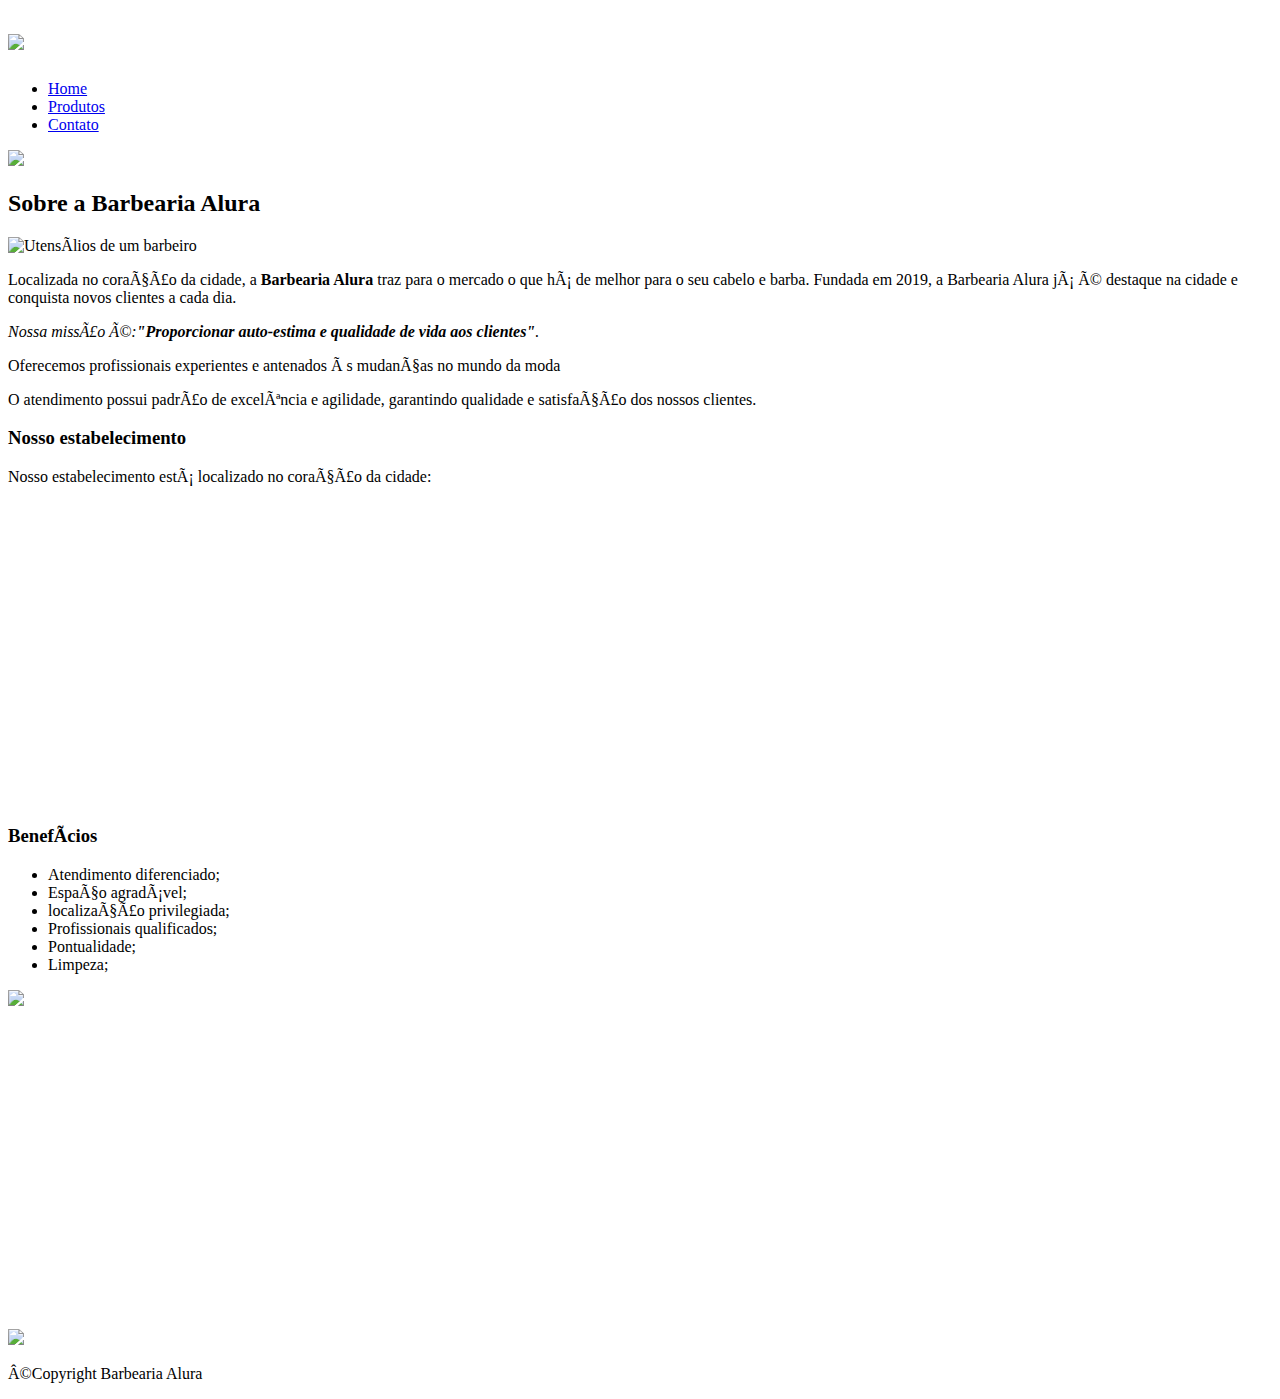
==== index.html @ 85f99bd8 "primeiro commit" ====
<!DOCTYPE html>
<html lang="pt-br">
 <head>   
 
    <meta charset="UTF=8"> 
    <meta name="viewport" content="width=device-width">  
 
    <title>Barbearia Alura</title>
    <link rel="stylesheet" href="reset.css">
    <link rel="stylesheet" href="style.css">
    <link rel="preconnect" href="https://fonts.googleapis.com">
    <link rel="preconnect" href="https://fonts.gstatic.com" crossorigin>
    <link href="https://fonts.googleapis.com/css2?family=Montserrat:wght@300&display=swap" rel="stylesheet"> 

 </head>
 <body>

  <header>
    <div class="caixa">
        <h1><img src="logo.png"> </h1>
        <nav>
            <ul>
                <li><a href="index.html">Home</a></li>
                <li><a href="paginaDosProdutos.html">Produtos</a></li>
                <li><a href="contato.html">Contato</a></li>
            </ul>
        </nav>
    </div>
  </header>
     <img class="banner" src="barbearia-9-de-julho-selo-cc3b3pia.webp">
  <main>   
    <section class="principal">
        <h2 class="tituloprincipal" >Sobre a Barbearia Alura</h2>
        <img class="utensilios" src="utensilios.jpg" alt="Utensílios de um barbeiro">

    
        <p>Localizada no coração da cidade, a <strong>Barbearia Alura</strong> traz para o mercado o que há de melhor para o seu cabelo e barba. Fundada em 2019, a Barbearia Alura já é destaque na cidade e conquista novos clientes a cada dia.

        </p>

        <p id="missao"><em>Nossa missão é:<strong>"Proporcionar auto-estima e qualidade de vida aos clientes"</strong>.</em></p>

        <p>Oferecemos profissionais experientes e antenados às mudanças no mundo da moda</p> 

        <p>O atendimento possui padrão de excelência e agilidade, garantindo qualidade e satisfação dos nossos clientes.</p>
    </section>
    
    <section class="mapa">
      <h3 class="tituloprincipal">Nosso estabelecimento</h3>
      <p>Nosso estabelecimento está localizado no coração da cidade:</p>
      <div class="mapa-conteudo">
          <iframe src="https://www.google.com/maps/embed?pb=!1m18!1m12!1m3!1d14909.907965841236!2d-45.29401492414123!3d-20.893120748351407!2m3!1f0!2f0!3f0!3m2!1i1024!2i768!4f13.1!3m3!1m2!1s0x94b53f4be33c6127%3A0xd71a016e85c9d4c2!2sCemit%C3%A9rio%20Jardim%20da%20Paz!5e0!3m2!1spt-BR!2sbr!4v1643015647544!5m2!1spt-BR!2sbr" width="100%" height="300" style="border:0;" allowfullscreen="" loading="lazy"></iframe>
      </div>    
    </section>

   <section class="beneficios">
    <h3 class="tituloprincipal">Benefícios</h3>
    <div class="conteudo-beneficios">
    <ul class="lista-beneficios">
        <li class="itens">Atendimento diferenciado;</li>
        <li class="itens">Espaço agradável;</li>
        <li class="itens">localização privilegiada; </li>
        <li class="itens">Profissionais qualificados;</li>
        <li class="itens">Pontualidade;</li>
        <li class="itens">Limpeza;</li>
    </ul><img src="beneficios.jpg" class="imagem-beneficios">
    </div>
    <div class="video">
        <iframe width="100%" height="315" src="https://www.youtube.com/embed/7UZZMorD1HE" title="YouTube video player" frameborder="0" allow="accelerometer; autoplay; clipboard-write; encrypted-media; gyroscope; picture-in-picture" allowfullscreen></iframe>
    </div>
    </section>
</main>
<footer>
    <img src="logo-branco.png">
    <p class= "copyright">©Copyright Barbearia Alura</p>
</footer>
</body>
</html>
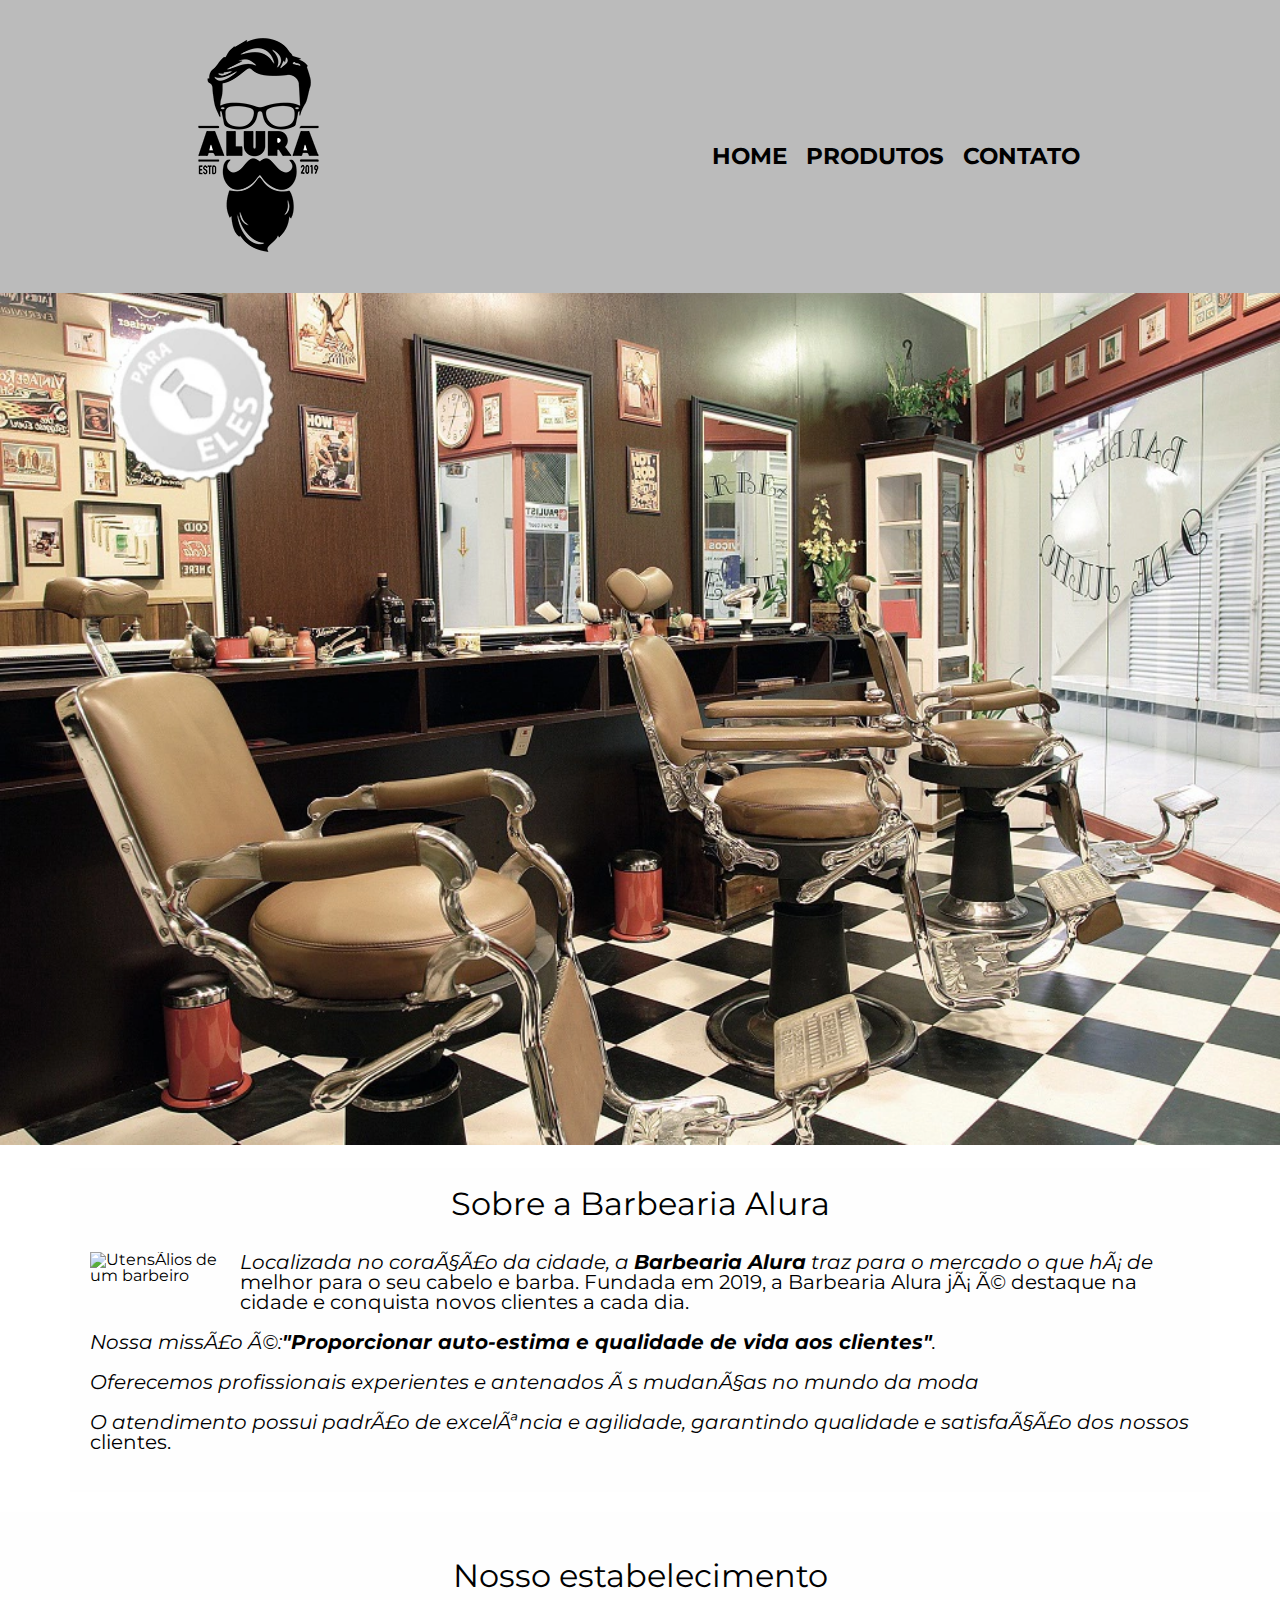
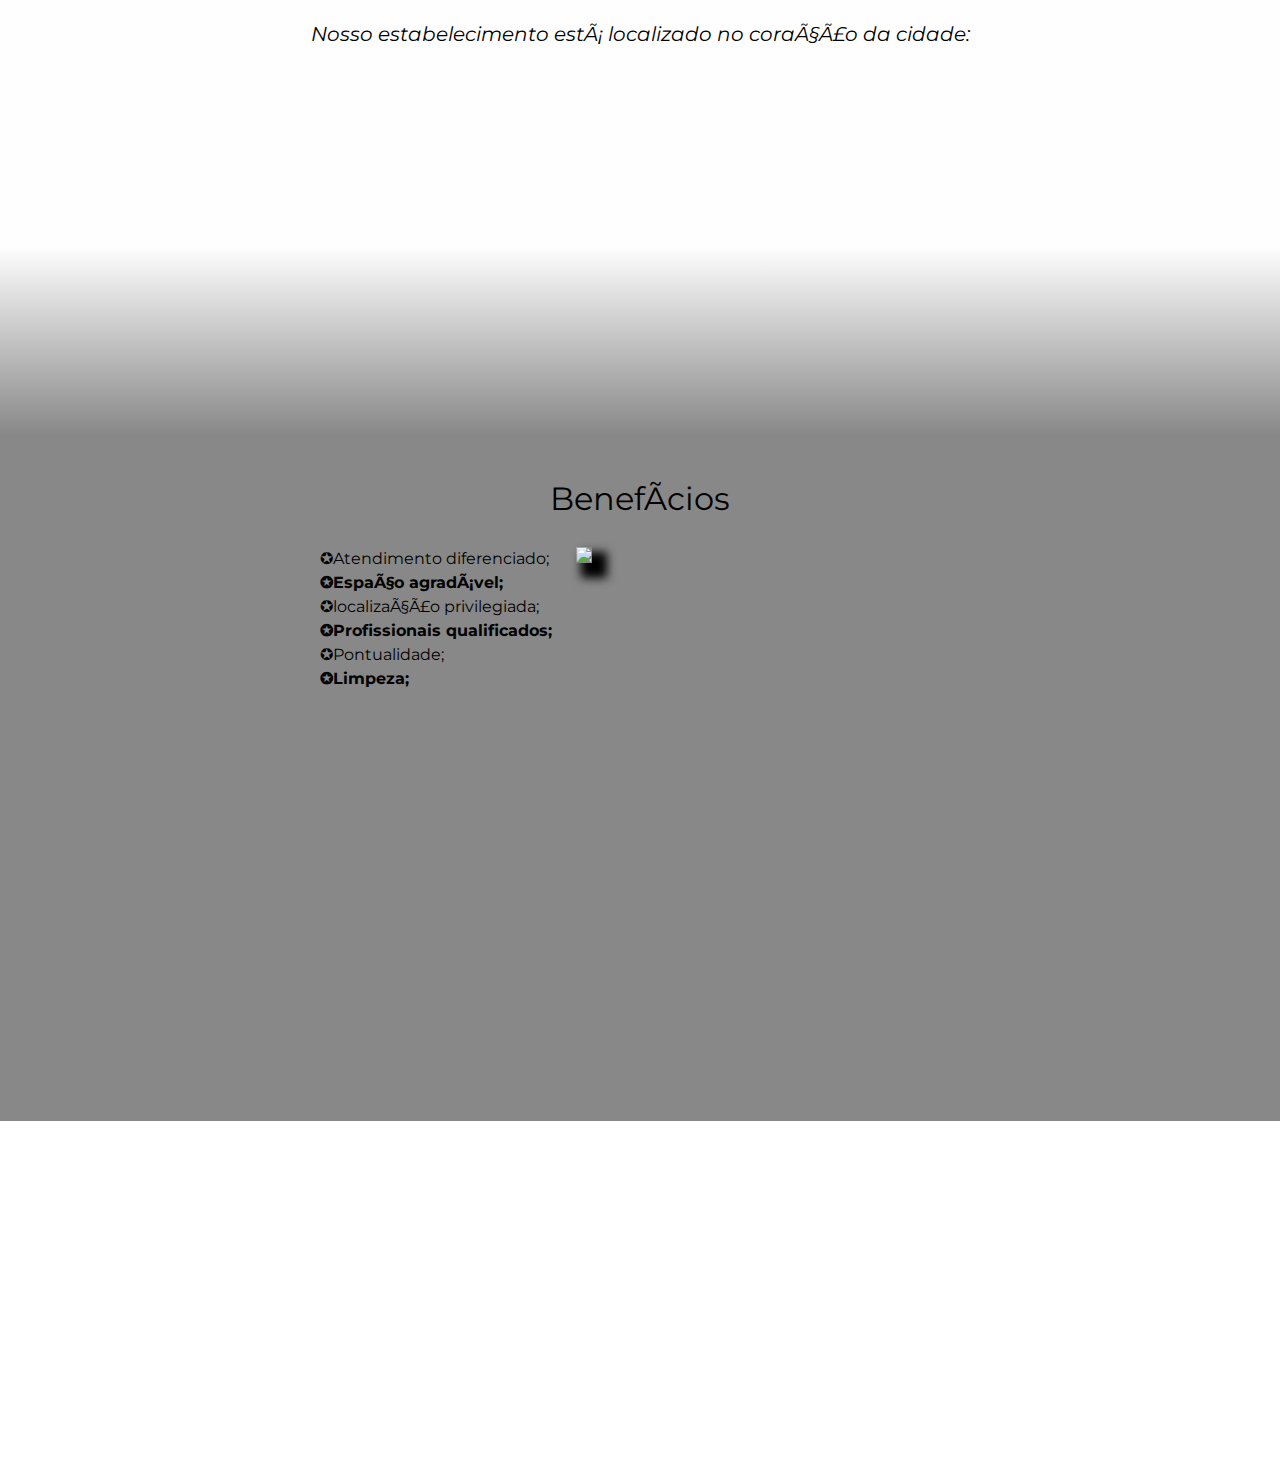
==== commit 7807d252: "Add files via upload" ====
--- a/index.html
+++ b/index.html
@@ -1,78 +1,78 @@
-<!DOCTYPE html>
-<html lang="pt-br">
- <head>   
- 
-    <meta charset="UTF=8"> 
-    <meta name="viewport" content="width=device-width">  
- 
-    <title>Barbearia Alura</title>
-    <link rel="stylesheet" href="reset.css">
-    <link rel="stylesheet" href="style.css">
-    <link rel="preconnect" href="https://fonts.googleapis.com">
-    <link rel="preconnect" href="https://fonts.gstatic.com" crossorigin>
-    <link href="https://fonts.googleapis.com/css2?family=Montserrat:wght@300&display=swap" rel="stylesheet"> 
-
- </head>
- <body>
-
-  <header>
-    <div class="caixa">
-        <h1><img src="logo.png"> </h1>
-        <nav>
-            <ul>
-                <li><a href="index.html">Home</a></li>
-                <li><a href="paginaDosProdutos.html">Produtos</a></li>
-                <li><a href="contato.html">Contato</a></li>
-            </ul>
-        </nav>
-    </div>
-  </header>
-     <img class="banner" src="barbearia-9-de-julho-selo-cc3b3pia.webp">
-  <main>   
-    <section class="principal">
-        <h2 class="tituloprincipal" >Sobre a Barbearia Alura</h2>
-        <img class="utensilios" src="utensilios.jpg" alt="Utensílios de um barbeiro">
-
-    
-        <p>Localizada no coração da cidade, a <strong>Barbearia Alura</strong> traz para o mercado o que há de melhor para o seu cabelo e barba. Fundada em 2019, a Barbearia Alura já é destaque na cidade e conquista novos clientes a cada dia.
-
-        </p>
-
-        <p id="missao"><em>Nossa missão é:<strong>"Proporcionar auto-estima e qualidade de vida aos clientes"</strong>.</em></p>
-
-        <p>Oferecemos profissionais experientes e antenados às mudanças no mundo da moda</p> 
-
-        <p>O atendimento possui padrão de excelência e agilidade, garantindo qualidade e satisfação dos nossos clientes.</p>
-    </section>
-    
-    <section class="mapa">
-      <h3 class="tituloprincipal">Nosso estabelecimento</h3>
-      <p>Nosso estabelecimento está localizado no coração da cidade:</p>
-      <div class="mapa-conteudo">
-          <iframe src="https://www.google.com/maps/embed?pb=!1m18!1m12!1m3!1d14909.907965841236!2d-45.29401492414123!3d-20.893120748351407!2m3!1f0!2f0!3f0!3m2!1i1024!2i768!4f13.1!3m3!1m2!1s0x94b53f4be33c6127%3A0xd71a016e85c9d4c2!2sCemit%C3%A9rio%20Jardim%20da%20Paz!5e0!3m2!1spt-BR!2sbr!4v1643015647544!5m2!1spt-BR!2sbr" width="100%" height="300" style="border:0;" allowfullscreen="" loading="lazy"></iframe>
-      </div>    
-    </section>
-
-   <section class="beneficios">
-    <h3 class="tituloprincipal">Benefícios</h3>
-    <div class="conteudo-beneficios">
-    <ul class="lista-beneficios">
-        <li class="itens">Atendimento diferenciado;</li>
-        <li class="itens">Espaço agradável;</li>
-        <li class="itens">localização privilegiada; </li>
-        <li class="itens">Profissionais qualificados;</li>
-        <li class="itens">Pontualidade;</li>
-        <li class="itens">Limpeza;</li>
-    </ul><img src="beneficios.jpg" class="imagem-beneficios">
-    </div>
-    <div class="video">
-        <iframe width="100%" height="315" src="https://www.youtube.com/embed/7UZZMorD1HE" title="YouTube video player" frameborder="0" allow="accelerometer; autoplay; clipboard-write; encrypted-media; gyroscope; picture-in-picture" allowfullscreen></iframe>
-    </div>
-    </section>
-</main>
-<footer>
-    <img src="logo-branco.png">
-    <p class= "copyright">©Copyright Barbearia Alura</p>
-</footer>
-</body>
-</html>
+<!DOCTYPE html>
+<html lang="pt-br">
+ <head>   
+ 
+    <meta charset="UTF=8"> 
+    <meta name="viewport" content="width=device-width">  
+ 
+    <title>Barbearia Alura</title>
+    <link rel="stylesheet" href="reset.css">
+    <link rel="stylesheet" href="style.css">
+    <link rel="preconnect" href="https://fonts.googleapis.com">
+    <link rel="preconnect" href="https://fonts.gstatic.com" crossorigin>
+    <link href="https://fonts.googleapis.com/css2?family=Montserrat:wght@300&display=swap" rel="stylesheet"> 
+
+ </head>
+ <body>
+
+  <header>
+    <div class="caixa">
+        <h1><img src="logo.png"> </h1>
+        <nav>
+            <ul>
+                <li><a href="index.html">Home</a></li>
+                <li><a href="paginaDosProdutos.html">Produtos</a></li>
+                <li><a href="contato.html">Contato</a></li>
+            </ul>
+        </nav>
+    </div>
+  </header>
+     <img class="banner" src="barbearia-9-de-julho-selo-cc3b3pia.webp">
+  <main>   
+    <section class="principal">
+        <h2 class="tituloprincipal" >Sobre a Barbearia Alura</h2>
+        <img class="utensilios" src="utensilios.jpg" alt="Utensílios de um barbeiro">
+
+    
+        <p>Localizada no coração da cidade, a <strong>Barbearia Alura</strong> traz para o mercado o que há de melhor para o seu cabelo e barba. Fundada em 2019, a Barbearia Alura já é destaque na cidade e conquista novos clientes a cada dia.
+
+        </p>
+
+        <p id="missao"><em>Nossa missão é:<strong>"Proporcionar auto-estima e qualidade de vida aos clientes"</strong>.</em></p>
+
+        <p>Oferecemos profissionais experientes e antenados às mudanças no mundo da moda</p> 
+
+        <p>O atendimento possui padrão de excelência e agilidade, garantindo qualidade e satisfação dos nossos clientes.</p>
+    </section>
+    
+    <section class="mapa">
+      <h3 class="tituloprincipal">Nosso estabelecimento</h3>
+      <p>Nosso estabelecimento está localizado no coração da cidade:</p>
+      <div class="mapa-conteudo">
+          <iframe src="https://www.google.com/maps/embed?pb=!1m18!1m12!1m3!1d14909.907965841236!2d-45.29401492414123!3d-20.893120748351407!2m3!1f0!2f0!3f0!3m2!1i1024!2i768!4f13.1!3m3!1m2!1s0x94b53f4be33c6127%3A0xd71a016e85c9d4c2!2sCemit%C3%A9rio%20Jardim%20da%20Paz!5e0!3m2!1spt-BR!2sbr!4v1643015647544!5m2!1spt-BR!2sbr" width="100%" height="300" style="border:0;" allowfullscreen="" loading="lazy"></iframe>
+      </div>    
+    </section>
+
+   <section class="beneficios">
+    <h3 class="tituloprincipal">Benefícios</h3>
+    <div class="conteudo-beneficios">
+    <ul class="lista-beneficios">
+        <li class="itens">Atendimento diferenciado;</li>
+        <li class="itens">Espaço agradável;</li>
+        <li class="itens">localização privilegiada; </li>
+        <li class="itens">Profissionais qualificados;</li>
+        <li class="itens">Pontualidade;</li>
+        <li class="itens">Limpeza;</li>
+    </ul><img src="beneficios.jpg" class="imagem-beneficios">
+    </div>
+    <div class="video">
+        <iframe width="100%" height="315" src="https://www.youtube.com/embed/7UZZMorD1HE" title="YouTube video player" frameborder="0" allow="accelerometer; autoplay; clipboard-write; encrypted-media; gyroscope; picture-in-picture" allowfullscreen></iframe>
+    </div>
+    </section>
+</main>
+<footer>
+    <img src="logo-branco.png">
+    <p class= "copyright">©Copyright Barbearia Alura</p>
+</footer>
+</body>
+</html>
--- a/style.css
+++ b/style.css
@@ -0,0 +1,292 @@
+/*estrutura comum das páginas*/
+header {
+    background: #BBBBBB;
+    padding: 20px 0;
+}
+body {
+    font-family: 'Montserrat', sans-serif;
+}
+.caixa {
+    position: relative;
+    width: 940px;
+    margin: 0 auto;
+}
+nav {
+    position: absolute;
+    top: 125px;
+    right:30px;
+}
+nav li {
+    display: inline;
+    margin-left: 15px;
+}
+nav a {
+    text-transform: uppercase;
+    color: #000000;
+    font-weight: bold;
+    font-size: 23px;
+    text-decoration: none;
+}
+nav a:hover {
+    color: #C78C19;
+    text-decoration: underline;
+}
+footer {
+    text-align: center;
+    background: url("bg.jpg");
+    padding: 20px 0;
+}
+.copyright {
+    color: white;
+    font-size:17px;
+    margin: 20px 0;
+}
+/*fim da estrutura comum*/
+
+/*página de produtos*/
+.produtos {
+    width: 940px;
+    margin: 0 auto;
+    padding: 50px 0;
+}
+.produtos li {
+    border: 2px dotted #000000;
+    border-radius: 10px 45px 10px 10px;
+    background: #BBBBBB;
+    display: inline-block;
+    text-align: center;
+    width:30%;
+    vertical-align:top;
+    margin: 0 1.5%;
+    padding: 30px 20px;
+    box-sizing: border-box;
+}
+.produtos li:hover {
+    border-color: #C78C19;;
+}
+.produtos li:active {
+    border-color: green;
+}
+.produtos li:hover h2 {
+    font-size:35px;
+}
+.produtos h2 {
+    font-weight: Bold;
+    font-size: 30px;
+}
+.produto-descricao {
+    font-size: 24px;
+}
+.produto-preco {
+    font-weight: bold;
+    font-size: 21px;
+    margin-top: 10px;
+}
+
+/*página de contato*/
+.titulo3 {
+position: relative;
+text-align: center;
+font-size: 35px;
+text-decoration: solid;
+display: inline-block;
+border: solid;
+border-radius: 14px;;
+margin: 25px 15% 5px 20%;
+padding: 10px;
+}
+.formulario {
+    width: 940px;
+    margin: 0 auto;
+    text-decoration: solid;
+}
+form {
+    margin: 40px 0;
+}
+form label, legend, p {
+    display: block;
+    font-size: 20px;
+    margin-bottom: 10px;
+}
+.input-padrao {
+    display: block;
+    margin: 0 0 20px;
+    padding: 10px 25px;
+    width: 40%;
+}
+.checkbox {
+    margin: 20px 0;
+}
+.enviar {
+    width: 40%;
+    padding: 10px;
+    background-color: orange;
+    color: white; 
+    font-weight: bold;
+    font-size:18px;
+    border-radius: 15px;
+    transition: 1s all;
+    cursor: pointer;
+}
+.enviar:hover {
+    background-color: darkorange;
+    transform: scale(1.1);
+}
+table {
+    margin: 20px 0 40px;
+}
+thead {
+    background: #555555;
+    color: white;
+    font-weight: bold;
+}
+td, th {
+    border: 1px solid #000000;
+    padding: 8px 15px;;
+}
+
+/* css da página inicial*/
+.banner {
+    width: 100%;
+}
+.principal {
+    margin: 20px 70px;
+    padding:20px;
+    background: #FEFEFE;
+}
+.tituloprincipal {
+    text-align: center;
+    font-size: 2em;
+    margin: 0 0 1em 0;
+    clear: left;
+}
+p:first-line {
+    font-style: italic;
+}
+.principal p {
+    margin: 0 0 1em 0;
+}
+.principal strong {
+    font-weight: bold;
+}
+.principal em {
+    font-style: italic;
+}
+.utensilios {
+    width: 130px;
+    float: left;
+    margin: 0 20px 20px 0;
+}
+.mapa {
+    padding: 3em 0;
+    background: linear-gradient(#FEFEFE 64%,#888888)
+}
+.mapa p {
+    margin: 0 0 2em;
+    text-align: center;
+}
+.mapa-conteudo {
+    width: 940px;
+    margin: 0 auto;
+}
+.beneficios {
+    padding: 3em 0;
+    background:#888888;
+}
+.conteudo-beneficios {
+    width: 640px;
+    margin: 0 auto;
+}
+.lista-beneficios {
+    width: 40%;
+    display: inline-block;
+    vertical-align: top;
+}
+.itens {
+    line-height: 1.5;
+}
+.itens:nth-child(2n) {
+    font-weight: bold;
+}
+.itens:before {
+    content:"✪";
+}
+.imagem-beneficios {
+    width: 60%;
+    opacity: 1;
+    transition: 1756ms;
+    box-shadow: 10px 10px 10px 5px #000000;
+}
+.imagem-beneficios:hover{
+    opacity: 0.3;
+} 
+.video {
+    width: 560px; 
+    margin: 2em auto;
+}
+/*design responsivo*/
+
+@media screen and (max-width: 480px) {
+    /*home*/
+    .caixa, .principal, .conteudo-beneficios, .mapa-conteudo, .video {
+        width: auto;
+    }
+    h1 {
+        text-align: center;
+        padding: 20px;
+    }
+    nav {
+        position: static;
+        text-align: center;
+        margin-top: 15px 0;
+    }
+    nav li {
+        display: inline;
+        margin: 0 5px;
+    }
+    .utensilios {
+        width: 5em;
+    }
+    .principal> p {
+        font-size: 1em;
+    }
+    .mapa {
+        background: linear-gradient(#FEFEFE 88%,#888888)
+    }
+    .lista-beneficios, .imagem-beneficios, .video {
+        width: 95%;
+        margin: 15px 25px 20px 10px;
+    }
+    .lista-beneficios li {
+        margin: 0 0 0 10px;
+    }
+
+    /*produtos*/
+    .produtos {
+        width: 100%;
+
+    }
+    .produtos li {
+        display: block;
+        width: 85%;
+        margin: -10px 10px 50px 30px;
+        text-align: center;
+    }
+
+
+
+    /*contato*/
+    .titulo3 {
+        padding: 10px;
+    }
+    .titulo3 h2 {
+        margin: 0 auto;
+    }
+    .formulario {
+        width: 100%;
+        padding-left: 10px;
+    }
+    .enviar {
+        width: 50%
+    }
+}